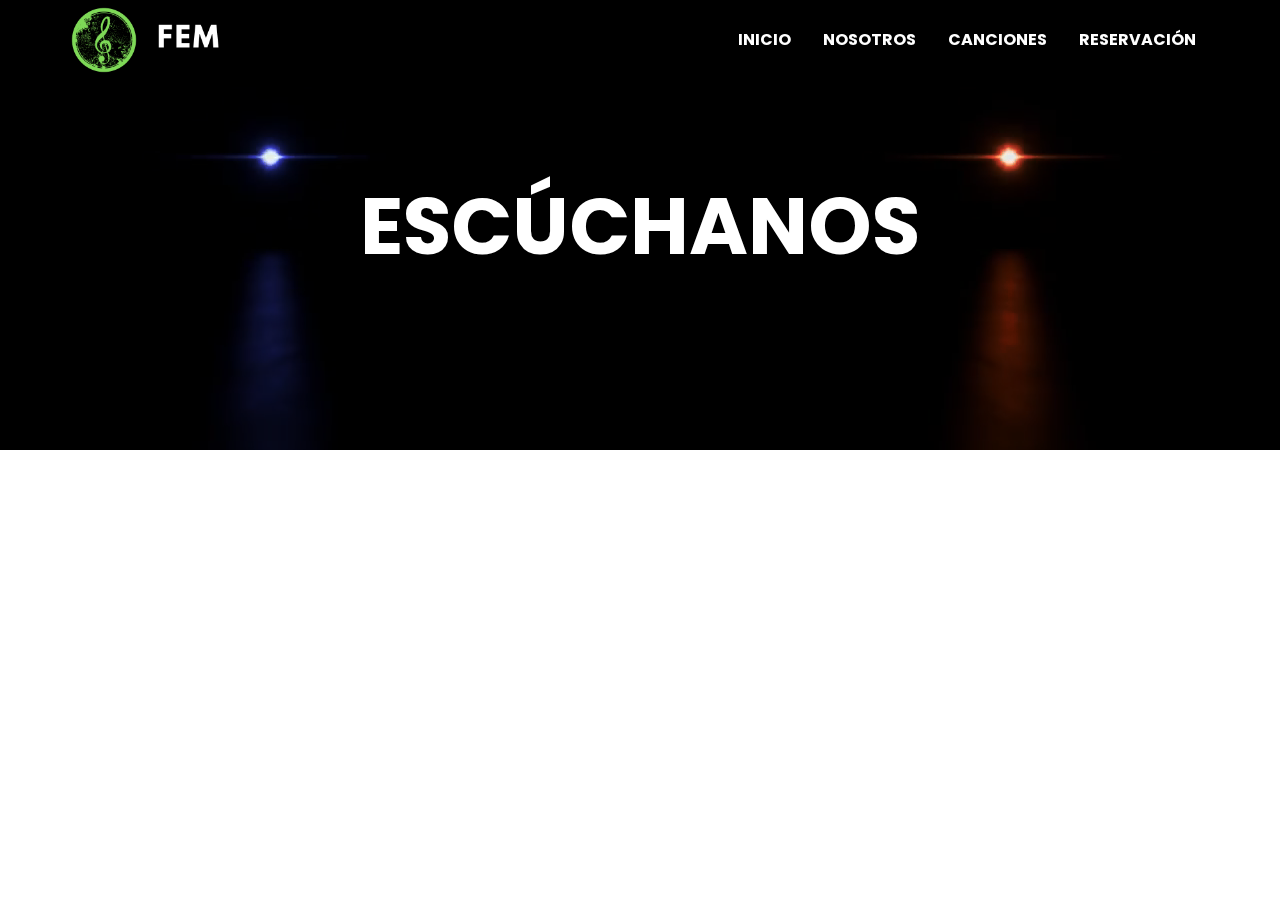
==== canciones.html @ 257f0dc8 "Agregando video a proyecto y cabecera Canciones" ====
<!DOCTYPE html>

<html>
    <head>
        <meta charset="utf-8">
        <meta lang="es">
        <meta http-equiv="X-UA-Compatible" content="IE=edge">
        <title>Canciones</title>
        <meta name="description" content="">
        <meta name="viewport" content="width=device-width, initial-scale=1">
        <link rel="shortcut icon" href="img/logoFavicon.png" type="image/x-icon">
        <link rel="stylesheet" href="css/normalize.css">
        <link rel="stylesheet" href="css/cssIndex.css">

        <meta name="title" content="GRUPO MUSICAL CAJAMARQUINO FEM">
        <meta name="description" content="Contrátanos para eventos como misas, bautizos y matrimonios.">

        <!-- Open Graph / Facebook -->
        <meta property="og:type" content="website">
        <meta property="og:url" content="https://enriquearana.github.io/fem/">
        <meta property="og:title" content="GRUPO MUSICAL CAJAMARQUINO FEM">
        <meta property="og:description" content="Contrátanos para eventos como misas, bautizos y matrimonios.">
        <meta property="og:image" content="https://enriquearana.github.io/fem/img/music1.jpg">

        <!-- Twitter -->
        <meta property="twitter:card" content="summary_large_image">
        <meta property="twitter:url" content="https://enriquearana.github.io/fem/">
        <meta property="twitter:title" content="GRUPO MUSICAL CAJAMARQUINO FEM">
        <meta property="twitter:description" content="Contrátanos para eventos como misas, bautizos y matrimonios.">
        <meta property="twitter:image" content="https://enriquearana.github.io/fem/img/music1.jpg">
    </head>
    <body>
        <header class="cabeceraC"> 
            <nav class="nav container">
                <ul class="nav__logo">
                    <li class="nav__logo--images">
                        <img src="img/logoFavicon.png" alt="Logo Grupo Musical">
                        <img src="img/FEM.png" alt="Nombre Grupo Musical">
                    </li>
                </ul>
                
                <ul class="nav__link nav__link--menu">
                    <li class="nav__items"><a href="index.html" class="nav__links">INICIO</a></li>
                    <li class="nav__items"><a href="nosotros.html" class="nav__links">NOSOTROS</a></li>
                    <li class="nav__items"><a href="pages/canciones.html" class="nav__links">CANCIONES</a></li>
                    <li class="nav__items"><a href="pages/contacto.html" class="nav__links">RESERVACIÓN</a></li>
                    <img src="img/cerrar.svg" class="nav__close" alt="Cerrar modo Phone">
                </ul>
                <div class="nav__menu">
                    <img src="img/menuHamburger.svg" class="nav__img" alt="Menu modo Phone">
                </div>
            </nav>
            <section class="first__sectionC container">
                <h1 class="first__section--titleC">ESCÚCHANOS</h1>
            </section>

        </header>
        <section class="seccion__video">
            <video muted autoplay loop>
                <source src="fondoVideo.mp4" type="video/mp4">
            </video>
            <div class="capa__video">

            </div>
        </section>

        
        <script src="js/menu.js" async defer></script>
    </body>
</html>
---- css/cssIndex.css ----
@import url('https://fonts.googleapis.com/css2?family=Poppins:wght@300;400;600;700&display=swap');
:root{
    --padding-container: 100px 0;
    --color-logo: #7ed957;
}
    

body{
    font-family: 'Poppins', sans-serif;

}

.container{
    width: 90%;
    max-width: 1200px;
    margin: 0 auto;
    overflow: hidden;
    padding: var(--padding-container);
}

.cabecera{
    width: 100%;
    height: 100vh;
    min-height: 600px;
    max-height: 800px;
    position: relative;
    display: grid;
    grid-template-rows: 100px 1fr;
    color: #fff;
    padding-bottom: 0;
    margin-bottom: 0;
}

.cabecera::before{
    content: "";
    position: absolute;
    top: 0;
    left: 0;
    width: 100%;
    height: 100%;
    background-image: linear-gradient(180deg, #0000008c 0%, #0000008c 100%), url('../img/imagenPrincipal.jpg');
    background-size: cover;
    clip-path: polygon(0 0, 100% 0%, 100% 80%, 50% 95%, 0 80%);
    z-index: -1;
}

.nav{
    --padding-container: 0;
    height: 100%;
    display: flex;
    align-items: center;
}

.nav__logo{
    padding: 0;
}

.nav__logo--images{
    height: 80px;
    cursor: pointer;
    list-style: none;
}

.nav__logo--images img{
    height: 100%;
    transition: all 0.3s;
}

.nav__logo--images img:hover{
    transform: scale(1.2);
}

.nav__title{
    font-weight: 300;
}

.nav__link{
    margin-left: auto;
    padding: 0;
    padding-right: 20px;
    display: grid;
    grid-auto-flow: column;
    grid-auto-columns: max-content;
    gap: 2em;
}

.nav__items{
    list-style: none;
    transition: all 0.3s;
}

.nav__items:hover{
    transform: scale(1.2);
}

.nav__links{
    text-decoration: none;
    color: #fff;
    font-weight: bold;
}

.nav__links:hover{
    color: var(--color-logo);
}

.nav__menu{
    margin-left: auto;
    cursor: pointer;
    display: none;
}

.nav__img{
    display: block;
    width: 30px;
}

.nav__close{
    display: var(--show,none);
}


/*Esta es la parte siguiente del main*/

.first__section{
    max-width: 800px;
    --padding-container:0;
    display: grid;
    grid-auto-rows: max-content;
    align-content: center;
    gap: 1em;
    padding-bottom: 100px;
    text-align: center;
}

.first__section--title{
    font-size: 3rem;
}

.first__section--paragraph{
    margin-bottom: 20px;
    font-weight: bold;
    font-size: 20px;
}

.first__section--contactar{
    display: inline-block;
    background-color: #fff;
    justify-self: center;
    color: black;
    font-weight: bold;
    text-decoration: none;
    padding: 13px 30px;
    border-radius: 32px;
    transition: all 0.3s;
}

.first__section--contactar:hover{
    transform: scale(1.2);
}

.second__section{
    width: 100%;
    padding: 0;
    margin: 0;
}

.second__section--article1{
    display: flex;
    justify-content: center;
    flex-wrap: wrap;
}

.second__section--article2{
    display: grid;
    overflow: hidden;
    grid-template-columns: repeat(auto-fit, minmax(350px, auto));
}

.second__section--imagen1{
    overflow: hidden;
}

.second__section--imagen2{
    width: 100%;
    height: 100%;
}
.second__section--imagen3{
    width: 100%;
    height: 100%;
}
.second__section--imagen4{
    width: 100%;
}

.third__section{
    display: grid;
    grid-template-columns: 50% 1fr;
    width: 100%;
    height: 50vh;
    min-height: 600px;
    max-height: 800px;
    position: relative;
    color: #fff;
    padding-bottom: 0;
    margin-bottom: 0;
}

.third__section::before{
    content: "";
    position: absolute;
    top: 0;
    left: 0;
    width: 100%;
    height: 100%;
    background-image: linear-gradient(180deg, #0000008c 0%, #0000008c 100%), url('../img/music3.jpg');
    background-size: cover;
    z-index: -1;
}

.third__section--primero{
    display: flex;
    flex-direction: column;
    justify-content: space-around;
    align-items: center;
    height: 100%;
}

.third__section--primero h1{
    font-size: 60px;
    text-align: center;
}

.third__section--primero p{
    font-weight: bold;
    font-size: 20px;
}

.third__section--redes img{
    width: 40px;
    margin-left: 20px;
    margin-right: 20px;
    transition: all 0.3s;
    cursor: pointer;
}

.third__section--redes img:hover{
    transform: scale(1.4);
    filter: invert(25%) sepia(52%) saturate(490%) hue-rotate(56deg) brightness(100%) contrast(86%);
}

.third__section--segundo{
    display: flex;
    flex-direction: column;
    justify-content: space-around;
    align-items: center;
}
.third__section--segundo h2{
    font-size: 30px;
    margin-top: 20%;
}

.third__section--segundo img{
    width: 80px;
    margin-bottom: 25%;
    transition: all 0.3s;
    cursor: pointer;
}

.third__section--segundo img:hover{
    transform: scale(1.4);
    filter: invert(25%) sepia(52%) saturate(490%) hue-rotate(56deg) brightness(100%) contrast(86%);
}

/*PAGE: NOSOTROS*/
.cabeceraN{
    width: 100%;
    height: 100vh;
    min-height: 600px;
    max-height: 800px;
    position: relative;
    display: grid;
    grid-template-rows: 100px 1fr;
    color: #fff;
    padding-bottom: 0;
    margin-bottom: 0;
}

.cabeceraN::before{
    content: "";
    position: absolute;
    top: 0;
    left: 0;
    width: 100%;
    height: 100%;
    background-image: linear-gradient(180deg, #0000008c 0%, #0000008c 100%), url('../img/nosotrosPrincipal.jpg');
    background-size: cover;
    z-index: -1;
}

.cuerpo__nosotros{
    background-color: #e7d7c9;
}

.first__section--paragraphN{
    margin-bottom: 20px;
    font-weight: bold;
    font-size: 20px;
    text-align: justify;
}

.seccion__integrantes{
    width: 100%;
    height: 100%;
    padding: 0;
    margin: 20px 0 20px 0;
    display:flex;
    flex-wrap: wrap;
    overflow: hidden;
    flex-direction: row;
    justify-content: space-evenly;
    background-color: #e7d7c9;
}

.seccion__integrantes--titulo{
    width: 100%;
    text-align: center;
    background-color: #e7d7c9;
}

.seccion__integrantes--titulo h2{
    font-size: 45px;
    margin-top: 25px;
    margin-bottom: 25px;
}

.seccion__integrantes--primero{
    width: 25%;

}
.seccion__integrantes--segundo{
    width: 25%;
}
.seccion__integrantes--tercero{
    width: 25%;
}
.seccion__integrantes--cuarto{
    width: 25%;
}

.seccion__integrantes img{
    width: 100%;
    height: 70%;
    padding: 25px 25px 25px 25px;
}

.seccion__integrantes h3{
    text-align: center;
    margin-bottom: 10px;
    font-size: 25px;
}
.seccion__integrantes p{
    text-align: justify;
    margin-left: 20px;
    margin-right: 20px;
    padding-bottom: 20px;
}

.footer__nosotros{
    height: 100%;
    background-color: #e7d7c9;
}

.redes__nosotros{
    height: 100%;
    display: flex;
    justify-content: space-evenly;
    margin-top: 20px;
    margin-bottom: 20px;
}

.redes__nosotros img{
    width: 40px;
    cursor: pointer;
}

.redes__nosotros img:hover{
    transform: scale(1.4);
    filter: invert(55%) sepia(98%) saturate(2776%) hue-rotate(211deg) brightness(92%) contrast(101%);
}

.footer__nosotros p{
    text-align: center;
    font-size: 18px;
    margin-bottom: 20px;
}

/* CANCIONES */
.cabeceraC{
    max-height: 600px;
    position: relative;
    z-index: 2;
}

.first__sectionC{
    text-align: center;
    justify-content: center;
}

.first__section--titleC{
    font-size: 5rem;
    color: white;
}

.capa__video{
    position: absolute;
    top: 0;
    left: 0;
    width: 100%;
    height: 50%;
    background-color: #000;
    opacity: 0.5;
    mix-blend-mode: overlay;
}

.seccion__video{
    background-color: #000;

}

video{
    position: absolute;
    top: 0;
    left: 0;
    width: 100%;
    height: 50%;
    object-fit: cover;
}

@media (max-width:1049px){
    .nav__menu{
        display: block;
    }

    .nav__link--menu{
        position: fixed;
        background-color: #000;
        top: 0;
        left: 0;
        height: 100%;
        width: 100%;
        display: flex;
        flex-direction: column;
        justify-content: space-evenly;
        align-items: center;
        z-index: 100;
        opacity: 0;
        pointer-events: none;
        transition: .7s opacity;
    }

    .nav__link--show{
        --show: block;
        opacity:1 ;
        pointer-events: unset;
    }
    .nav__close{
        position: absolute;
        top: 30px;
        right: 30px;
        width: 30px;
        cursor: pointer;
    }

    .second__section--imagen4{
        grid-column: 1/-1;
        justify-self: center;
    }

    /*NOSOTROS*/
    .seccion__integrantes p{
        font-size: 10px;
    }
}
@media (max-width:980px){
    
    .third__section--primero h1{
        font-size: 40px;
    }
    .third__section--primero p{
        font-size: 15px;
    }
    
    .third__section--segundo{
        justify-content: space-evenly;
    }

    .third__section--segundo h2{
        text-align: center;
        font-size: 20px;
    }
    
    /*NOSOTROS*/
    .cabeceraN{
        max-height: 600px;
    }

    .seccion__integrantes--primero{
        width: 100%;
        height: 50%;
    }
    .seccion__integrantes--segundo{
        width: 100%;
        height: 50%;
    }

    .seccion__integrantes--tercero{
        width: 100%;
        height: 50%;
    }

    .seccion__integrantes--cuarto{
        width: 100%;
        height: 50%;
    }

    .seccion__integrantes img{
        padding: 90px 90px 0 90px;
    }

    .seccion__integrantes h3{
        font-size: 40px;
        margin-bottom: 5px;
    }
    .seccion__integrantes p{
        padding: 0 70px 0 70px;
        font-size: 22px;
    }
}

@media (max-width:641px){
    .third__section{
        display: grid;
        flex-direction: column;
    }

    .third__section--primero{
        grid-row: 2;
        grid-column: 1/-1;
    }

    .third__section--primero p{
        text-align: center;
    }

    .third__section--segundo{
        grid-column: 1/-1;
    }

    .third__section--segundo h2{
        padding: 0;
        margin: 0;
    }

    .third__section--segundo img{
        padding: 0;
        margin: 0;
    }
    /*NOSOTROS*/
    .cabeceraN{
        max-height: 600px;
    }

    .first__section--title{
        font-size: 30px;
    }

    .first__section--paragraphN{
        padding: 0 20px 0 20px;
        font-size: 18px;
    }

    .seccion__integrantes img{
        padding: 25px 50px 0 50px;
    }
}
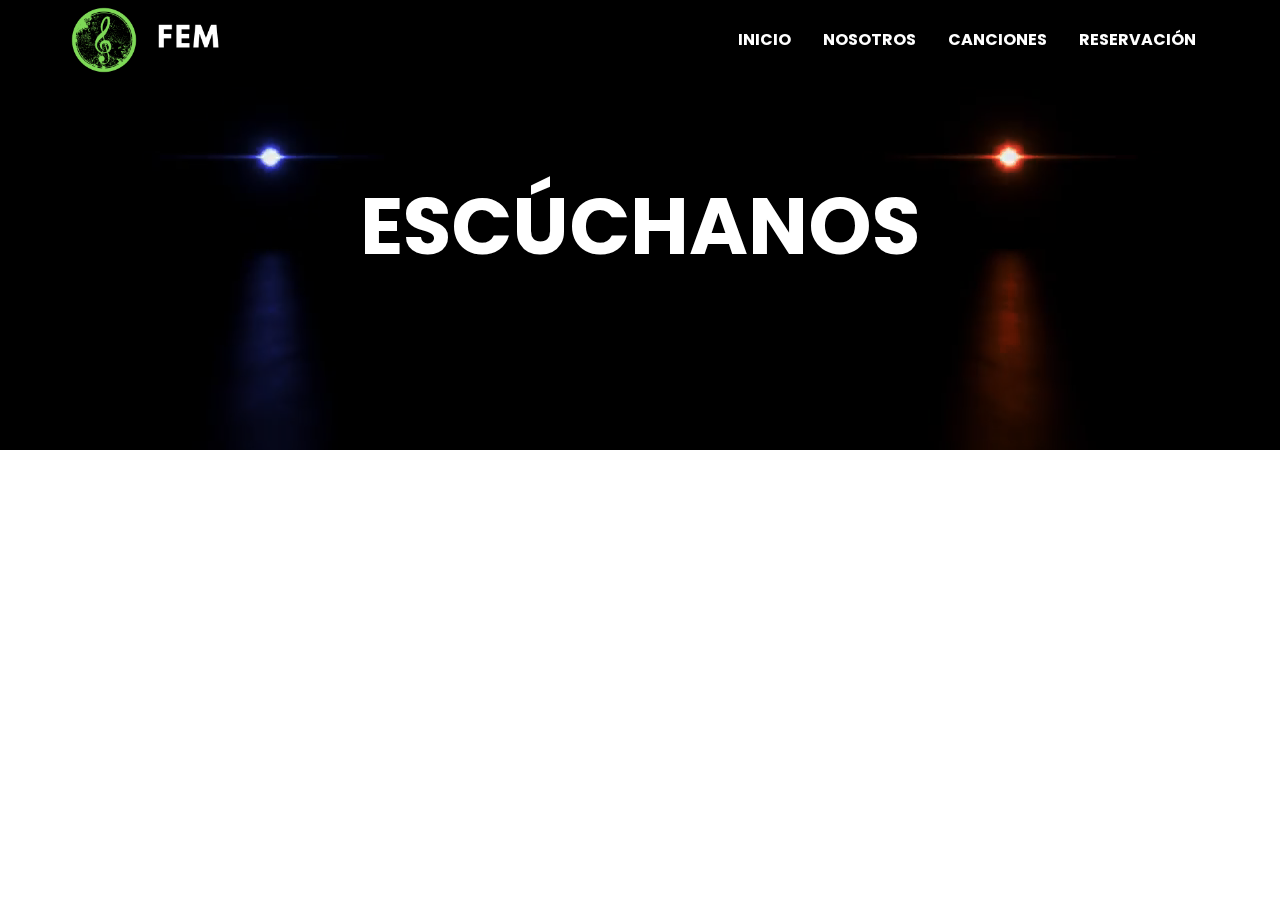
==== commit 11bb5aa3: "cambios en Index, nosotros y canciones" ====
--- a/canciones.html
+++ b/canciones.html
@@ -42,8 +42,8 @@
                 <ul class="nav__link nav__link--menu">
                     <li class="nav__items"><a href="index.html" class="nav__links">INICIO</a></li>
                     <li class="nav__items"><a href="nosotros.html" class="nav__links">NOSOTROS</a></li>
-                    <li class="nav__items"><a href="pages/canciones.html" class="nav__links">CANCIONES</a></li>
-                    <li class="nav__items"><a href="pages/contacto.html" class="nav__links">RESERVACIÓN</a></li>
+                    <li class="nav__items"><a href="canciones.html" class="nav__links">CANCIONES</a></li>
+                    <li class="nav__items"><a href="contacto.html" class="nav__links">RESERVACIÓN</a></li>
                     <img src="img/cerrar.svg" class="nav__close" alt="Cerrar modo Phone">
                 </ul>
                 <div class="nav__menu">
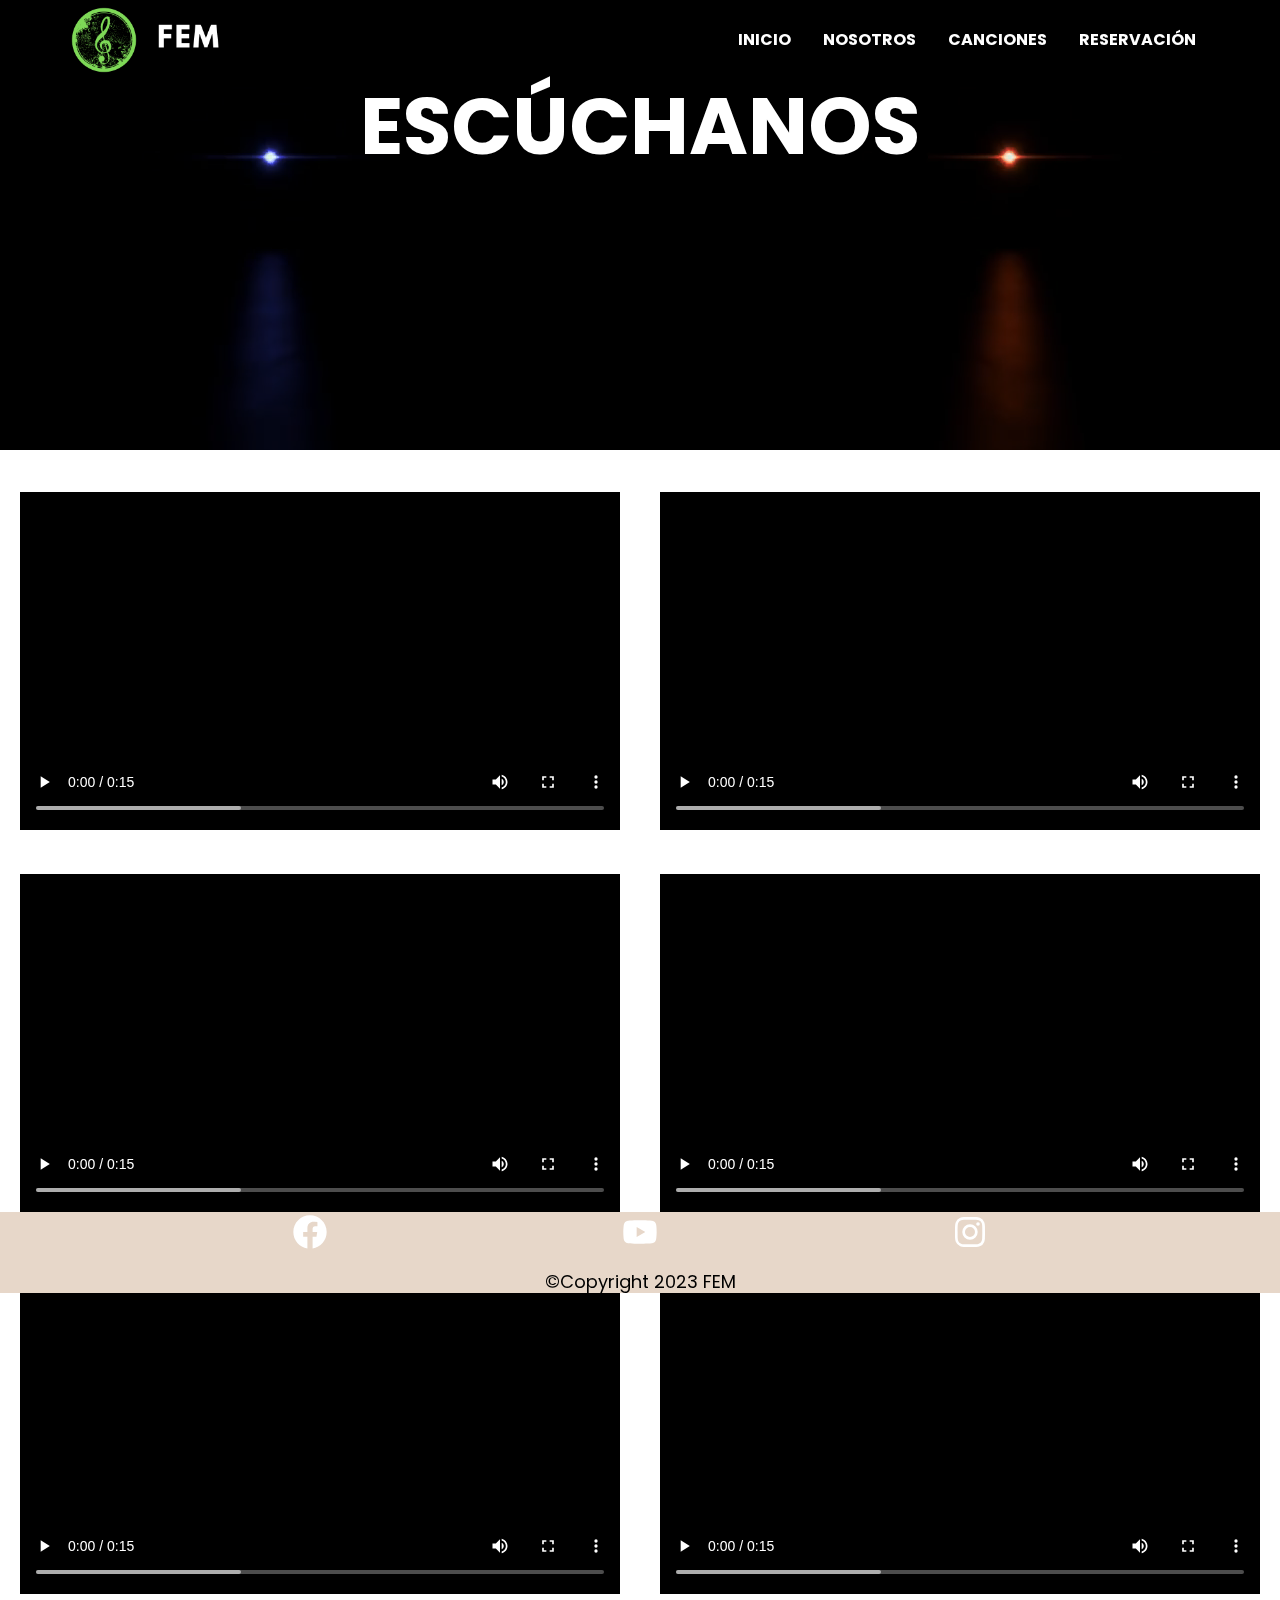
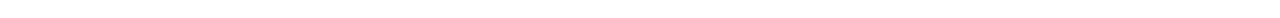
==== commit 8aee4053: "Versión 1 de la página Canciones" ====
--- a/canciones.html
+++ b/canciones.html
@@ -7,7 +7,7 @@
         <meta http-equiv="X-UA-Compatible" content="IE=edge">
         <title>Canciones</title>
         <meta name="description" content="">
-        <meta name="viewport" content="width=device-width, initial-scale=1">
+        <meta name="viewport" content="device initialscale=1">
         <link rel="shortcut icon" href="img/logoFavicon.png" type="image/x-icon">
         <link rel="stylesheet" href="css/normalize.css">
         <link rel="stylesheet" href="css/cssIndex.css">
@@ -50,20 +50,48 @@
                     <img src="img/menuHamburger.svg" class="nav__img" alt="Menu modo Phone">
                 </div>
             </nav>
-            <section class="first__sectionC container">
+            <section class="first__sectionC ">
                 <h1 class="first__section--titleC">ESCÚCHANOS</h1>
             </section>
 
         </header>
-        <section class="seccion__video">
-            <video muted autoplay loop>
-                <source src="fondoVideo.mp4" type="video/mp4">
-            </video>
-            <div class="capa__video">
-
+            <section class="seccion__video">
+                <video muted autoplay loop>
+                    <source src="fondoVideo.mp4" type="video/mp4">
+                </video>
+                <div class="capa__video">
+                </div>
+            </section>
+            <main class="cuerpo__canciones">
+                <section class="seccion__canciones">
+                    <article class="seccion__canciones--video">
+                        <video controls><source src="fondoVideo.mp4" type="video/mp4"></video>
+                    </article>
+                    <article class="seccion__canciones--video">
+                        <video controls><source src="fondoVideo.mp4"></video>
+                    </article>
+                    <article class="seccion__canciones--video">
+                        <video controls><source src="fondoVideo.mp4"></video>
+                    </article>
+                    <article class="seccion__canciones--video">
+                        <video controls><source src="fondoVideo.mp4"></video>
+                    </article>
+                    <article class="seccion__canciones--video">
+                        <video controls><source src="fondoVideo.mp4"></video>
+                    </article>
+                    <article class="seccion__canciones--video">
+                        <video controls><source src="fondoVideo.mp4"></video>
+                    </article>
+                </section>
+            </main>
+        <footer class="footer__canciones">
+            <div class="redes__canciones">
+                <img src="img/facebook.svg" alt="Facebook">
+                <img src="img/youtube.svg" alt="Youtube">
+                <img src="img/instagram.svg" alt="Instagram">
             </div>
-        </section>
-
+            <p>&COPY;Copyright 2023 FEM</p>
+        </footer>
         
         <script src="js/menu.js" async defer></script>
     </body>
--- a/css/cssIndex.css
+++ b/css/cssIndex.css
@@ -401,6 +401,7 @@
     z-index: 2;
 }
 
+
 .first__sectionC{
     text-align: center;
     justify-content: center;
@@ -424,7 +425,20 @@
 
 .seccion__video{
     background-color: #000;
-
+}
+
+.cuerpo__canciones{
+    margin-top: 300px;
+}
+
+.seccion__canciones{
+    display:flex;
+    flex-wrap: wrap;
+    flex-direction: row;
+    justify-content: space-evenly;
+    position: relative;
+    height: 50vh;
+    align-items: center;
 }
 
 video{
@@ -435,6 +449,46 @@
     height: 50%;
     object-fit: cover;
 }
+.seccion__canciones--video{
+    width: 50%;
+}
+.seccion__canciones--video video{
+    width: 100%;
+    position: relative;
+    padding: 20px;
+}
+
+.footer__canciones{
+    height: 100%;
+    background-color: #e7d7c9;
+    position: relative;
+    margin-top: 290px;
+}
+
+.redes__canciones{
+    height: 100%;
+    display: flex;
+    justify-content: space-evenly;
+    margin-top: 20px;
+    margin-bottom: 20px;
+}
+
+.redes__canciones img{
+    width: 40px;
+    cursor: pointer;
+}
+
+.redes__canciones img:hover{
+    transform: scale(1.4);
+    filter: invert(55%) sepia(98%) saturate(2776%) hue-rotate(211deg) brightness(92%) contrast(101%);
+}
+
+.footer__canciones p{
+    text-align: center;
+    font-size: 18px;
+    margin-bottom: 20px;
+}
+
 
 @media (max-width:1049px){
     .nav__menu{
@@ -480,6 +534,11 @@
     .seccion__integrantes p{
         font-size: 10px;
     }
+
+    /* CANCIONES */
+    .seccion__canciones{
+        margin-top: 20px;
+    }
 }
 @media (max-width:980px){
     
@@ -535,6 +594,25 @@
         padding: 0 70px 0 70px;
         font-size: 22px;
     }
+
+    /* CANCIONES */
+    .capa__video{
+        height: 40%;
+    }
+
+    video{
+        height: 40%;
+    }
+
+    .first__section--titleC{
+        font-size: 60px;
+        margin-top: 150px;
+    }
+
+    .seccion__canciones{
+        margin-top: 60px;
+        padding-top: 50px;
+    }
 }
 
 @media (max-width:641px){
@@ -582,4 +660,14 @@
     .seccion__integrantes img{
         padding: 25px 50px 0 50px;
     }
+
+    /* CANCIONES */
+    .footer__canciones{
+        margin-top: 200px;
+    }
+
+    .seccion__canciones{
+        margin-top: 30px;
+        padding-top: 30px;
+    }
 }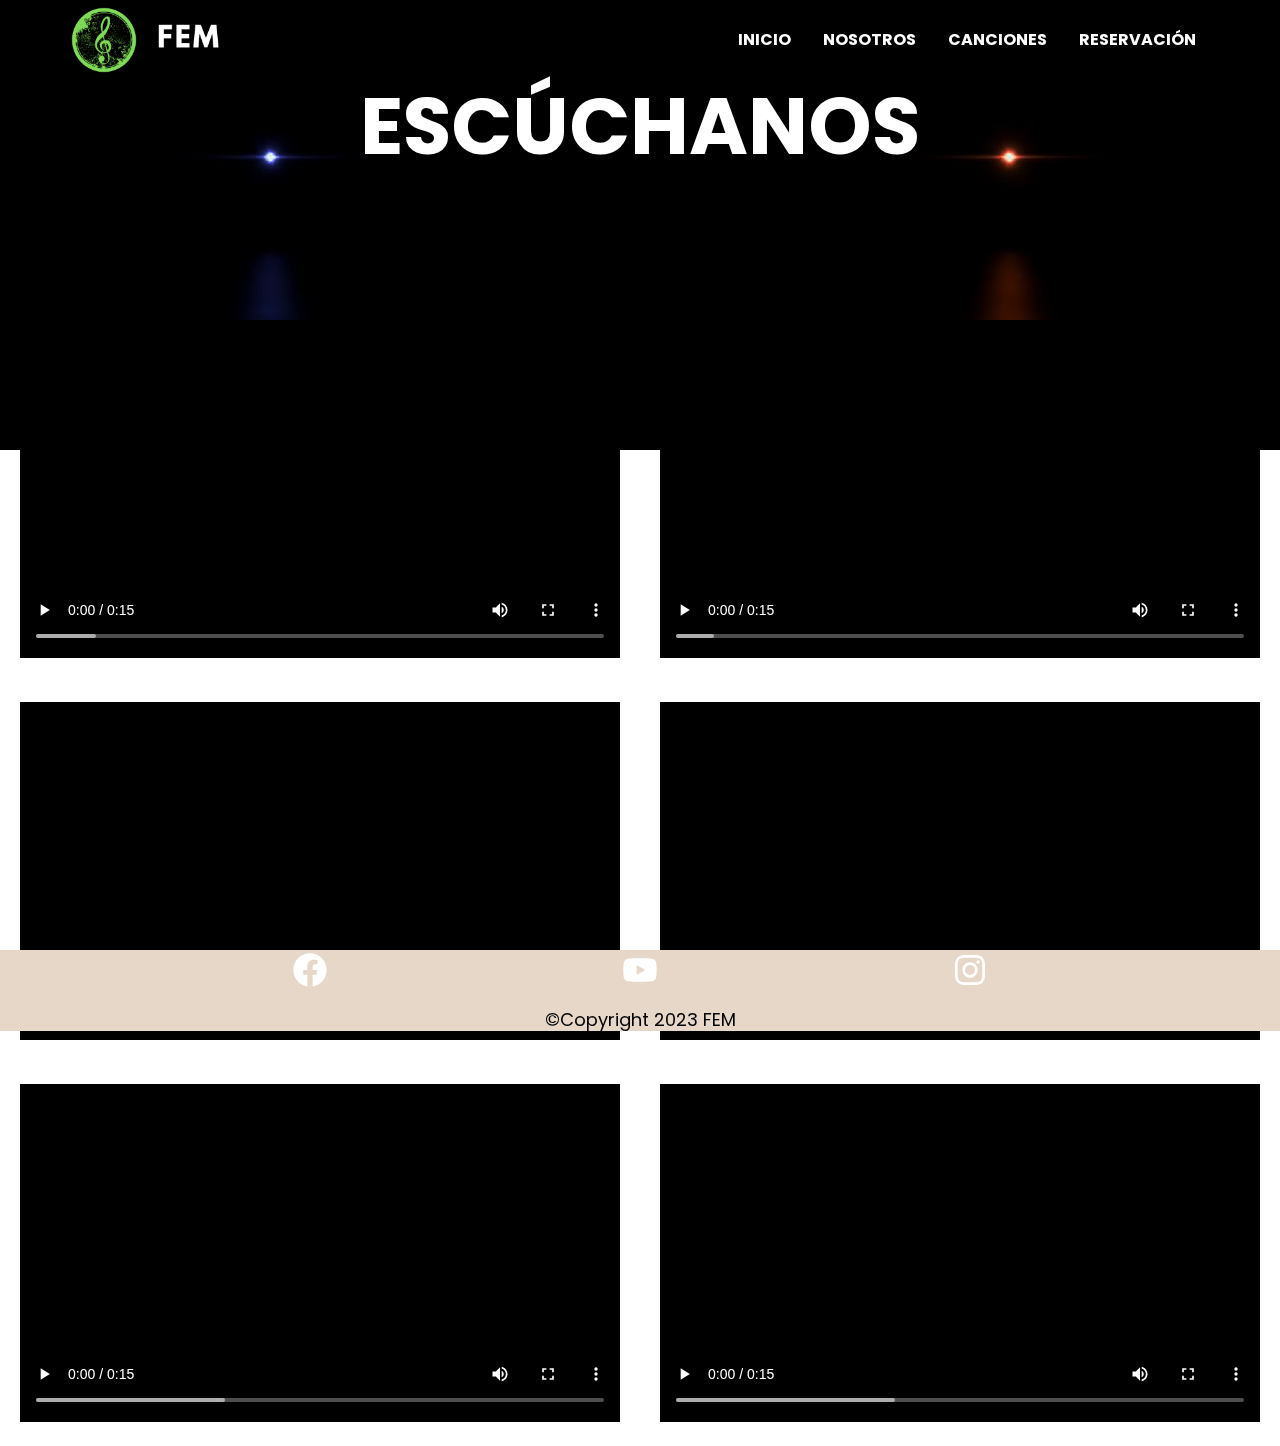
==== commit 26a281b4: "Primera versión finalizada con imágenes de prueba" ====
--- a/canciones.html
+++ b/canciones.html
@@ -34,8 +34,8 @@
             <nav class="nav container">
                 <ul class="nav__logo">
                     <li class="nav__logo--images">
-                        <img src="img/logoFavicon.png" alt="Logo Grupo Musical">
-                        <img src="img/FEM.png" alt="Nombre Grupo Musical">
+                        <a href="index.html"><img src="./img/logoFavicon.png" alt="Logo Grupo Musical"></a>
+                        <a href="nosotros.html"><img src="./img/FEM.png" alt="Nombre Grupo Musical"></a>
                     </li>
                 </ul>
                 
--- a/css/cssIndex.css
+++ b/css/cssIndex.css
@@ -396,7 +396,7 @@
 
 /* CANCIONES */
 .cabeceraC{
-    max-height: 600px;
+    max-height: 0px;
     position: relative;
     z-index: 2;
 }
@@ -437,7 +437,7 @@
     flex-direction: row;
     justify-content: space-evenly;
     position: relative;
-    height: 50vh;
+    height: 70vh;
     align-items: center;
 }
 
@@ -462,7 +462,6 @@
     height: 100%;
     background-color: #e7d7c9;
     position: relative;
-    margin-top: 290px;
 }
 
 .redes__canciones{
@@ -489,6 +488,132 @@
     margin-bottom: 20px;
 }
 
+/* CONTACTO */
+.cabeceraCont{
+    width: 100%;
+    height: 100vh;
+    min-height: 100px;
+    max-height: 300px;
+    position: relative;
+    display: grid;
+    grid-template-rows: 100px 1fr;
+    color: #fff;
+    padding-bottom: 0;
+    margin-bottom: 0;
+    margin-bottom: 20px;
+}
+
+.cabeceraCont::before{
+    content: "";
+    position: absolute;
+    top: 0;
+    left: 0;
+    width: 100%;
+    height: 100%;
+    background-color: #e7d7c9;
+    background-size: cover;
+    z-index: -1;
+}
+.first__sectionCont{
+    width: 100%;
+}
+
+.first__section--titleCont{
+    font-size: 4em;
+    text-align: center;
+    padding-top: 40px;
+}
+
+.cuerpo__reservacion{
+    display: flex;
+    flex-direction: column;
+}
+
+.cuerpo__reservacion--mapa{
+    width: 100%;
+}
+
+.cuerpo__reservacion--detalle{
+    display: flex;
+    width: 100%;
+    flex-wrap: wrap;
+    overflow: hidden;
+    justify-content: space-evenly;
+}
+
+.cuerpo__reservacion--detalle h2{
+    font-size: 3em;
+    text-align: center;
+    width: 100%;
+    padding: 40px;
+}
+
+.cuerpo__reservacion--mensaje{
+    overflow: hidden;
+    width: 50%;
+    padding: 20px 35px 20px 35px;
+}
+
+.cuerpo__reservacion--mensaje h3{
+    text-align: center;
+    margin-bottom: 20px;
+    font-size: 30px;
+}
+
+.cuerpo__reservacion--mensaje p{
+    text-align: center;
+    font-size: 10px;
+    padding: 10px 90px 0 90px;
+}
+
+.cuerpo__reservacion--ubicacion{
+    width: 25%;
+    padding: 20px 30px 20px 30px;
+    border: 5px solid #c49a4b;
+}
+
+.cuerpo__reservacion--ubicacion h3{
+    text-align: center;
+    margin-bottom: 20px;
+    font-size: 25px;
+}
+
+.cuerpo__reservacion--ubicacion p{
+    text-align: center;
+    padding: 10px 50px 10px 50px;
+    font-size: 16px;
+}
+
+.cuerpo__reservacion--parrafo1{
+    padding-bottom: 20px;
+}
+
+.cuerpo__reservacion--parrafo2{
+    padding-top: 20px;
+}
+
+.footer__contacto{
+    text-align: center;
+    padding: 60px 0 20px 0;
+}
+
+.redes__contacto{
+    height: 50%;
+    display: flex;
+    justify-content: space-evenly;
+    margin-top: 20px;
+    margin-bottom: 20px;
+}
+
+.redes__contacto img{
+    width: 80px;
+    cursor: pointer;
+}
+
+.redes__contacto img:hover{
+    transform: scale(1.4);
+    filter: invert(83%) sepia(12%) saturate(2027%) hue-rotate(50deg) brightness(94%) contrast(88%);
+}
 
 @media (max-width:1049px){
     .nav__menu{
@@ -539,6 +664,29 @@
     .seccion__canciones{
         margin-top: 20px;
     }
+
+    /* CONTACTO */
+    .cuerpo__reservacion--ubicacion{
+        padding: 0;
+    }
+    .cuerpo__reservacion--ubicacion h3{
+        font-size: 15px;
+        padding-top: 30px;
+    }
+
+    .cuerpo__reservacion--ubicacion p{
+        font-size: 12px;
+        padding: 30px 0 10px 0;
+    }
+
+    .cuerpo__reservacion--mensaje{
+        padding: 0;
+    }
+
+    .cuerpo__reservacion--mensaje h3{
+        font-size: 25px;
+    }
+
 }
 @media (max-width:980px){
     
@@ -662,12 +810,36 @@
     }
 
     /* CANCIONES */
-    .footer__canciones{
-        margin-top: 200px;
-    }
 
     .seccion__canciones{
         margin-top: 30px;
         padding-top: 30px;
     }
+
+    .first__section--titleC{
+        font-size: 40px ;
+        margin-top: 20px;
+    }
+
+    .cuerpo__canciones{
+        margin-top: 200px;
+    }
+
+    .footer__canciones{
+        margin-top: 250px;
+    }
+
+    /* CONTACTO */
+    .cuerpo__reservacion--detalle h2{
+        font-size: 40px;
+    }
+    
+    .cuerpo__reservacion--mensaje{
+        width: 100%;
+        padding-bottom: 20px;
+    }
+
+    .cuerpo__reservacion--ubicacion{
+        width: 70%;
+    }
 }